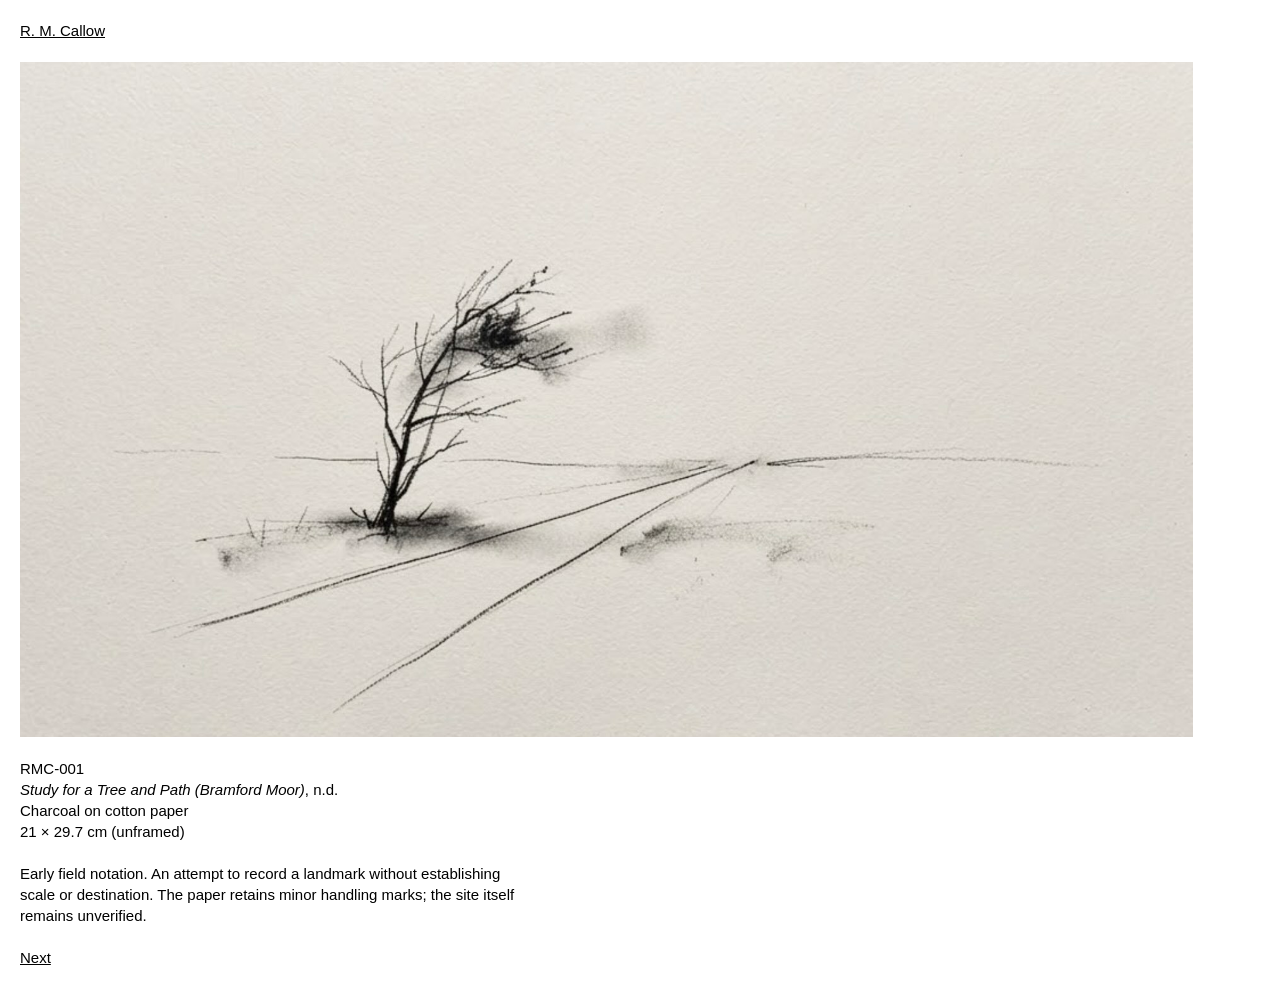
==== works/rmc-001.html @ 1622e3b4 "R. M. Callow — Bramford Moor Archive site Plain static site: index page and one page per work.  Co-A" ====
<!doctype html>
<html lang="en-GB">
<head>
<meta charset="utf-8">
<meta name="viewport" content="width=device-width, initial-scale=1">
<title>RMC-001 Study for a Tree and Path (Bramford Moor) — R. M. Callow</title>
<link rel="stylesheet" href="../styles.css">
</head>
<body class="work">

<p><a href="../index.html">R. M. Callow</a></p>

<p class="plate"><a href="../assets/rmc-001.jpg"><img src="../assets/rmc-001.jpg" alt="Charcoal sketch of a single wind-bent tree beside a path receding toward the horizon." width="1860" height="1070"></a></p>

<p>RMC-001<br>
<i>Study for a Tree and Path (Bramford Moor)</i>, n.d.<br>
Charcoal on cotton paper<br>
21 × 29.7 cm (unframed)</p>

<p>Early field notation. An attempt to record a landmark without establishing scale or destination. The paper retains minor handling marks; the site itself remains unverified.</p>

<p><a href="rmc-004.html">Next</a></p>

</body>
</html>
---- styles.css ----
body {
  margin: 20px;
  max-width: 34em;
  background: #fff;
  color: #000;
  font: 15px/1.4 Helvetica, Arial, sans-serif;
}

h1, h2 {
  margin: 0 0 1.4em;
  font-size: inherit;
  font-weight: normal;
}

h2 { margin-top: 2.8em; }

p { margin: 0 0 1.4em; }

a { color: inherit; }

ul.works {
  margin: 0;
  padding: 0;
  list-style: none;
}

.contact { margin-top: 2.8em; }

.work { max-width: none; }
.work p { max-width: 34em; }

.plate { max-width: none !important; }

.plate img {
  display: block;
  max-width: 100%;
  width: auto;
  height: auto;
  max-height: 75vh;
}
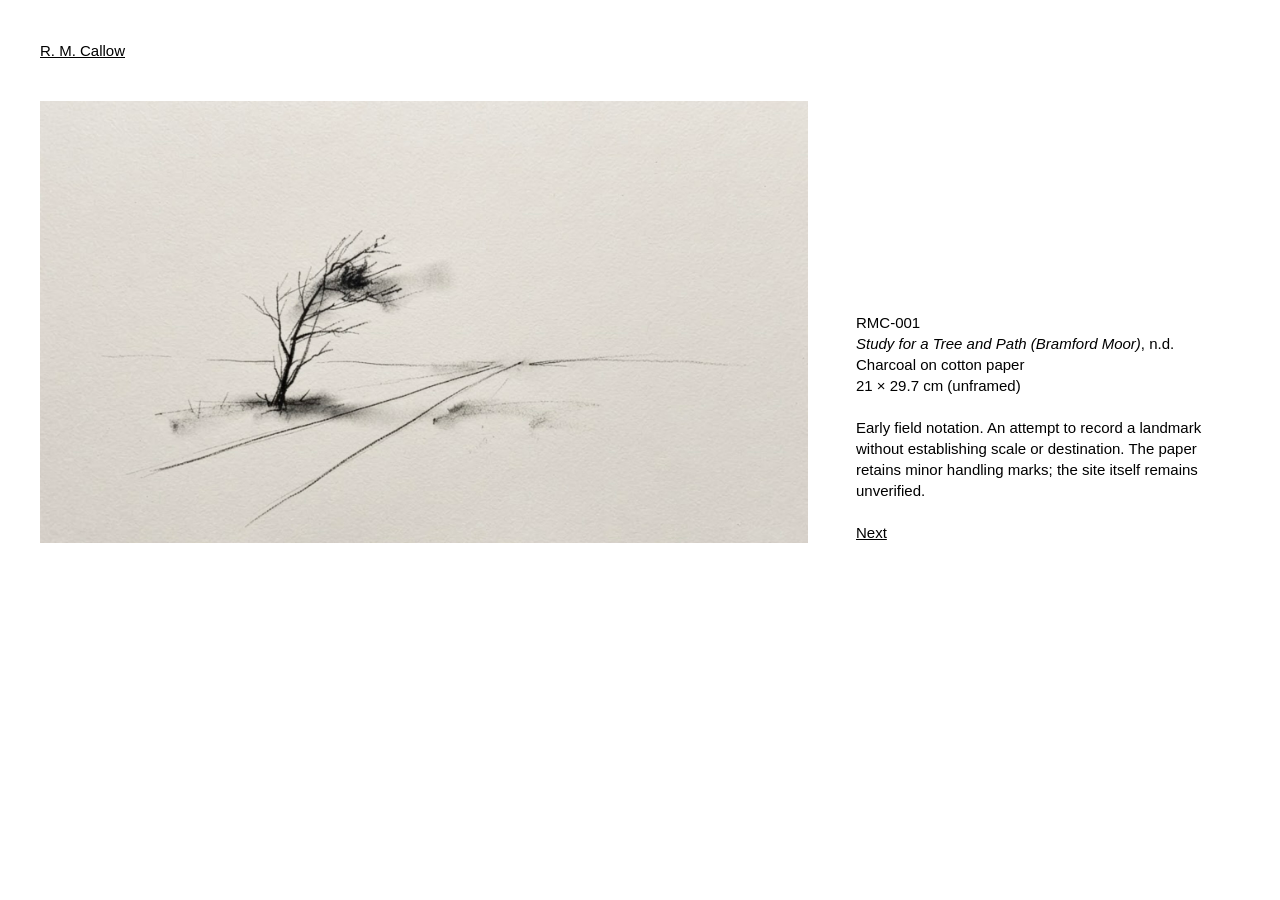
==== commit af0c6d10: "Side-by-side layout: opening image, works thumbnails, captions beside images Co-Authored-By: Claude " ====
--- a/works/rmc-001.html
+++ b/works/rmc-001.html
@@ -7,11 +7,15 @@
 <link rel="stylesheet" href="../styles.css">
 </head>
 <body class="work">
+<div class="page">
 
-<p><a href="../index.html">R. M. Callow</a></p>
+<p class="home"><a href="../index.html">R. M. Callow</a></p>
 
-<p class="plate"><a href="../assets/rmc-001.jpg"><img src="../assets/rmc-001.jpg" alt="Charcoal sketch of a single wind-bent tree beside a path receding toward the horizon." width="1860" height="1070"></a></p>
-
+<div class="piece">
+  <div class="piece-image">
+    <a href="../assets/rmc-001.jpg"><img src="../assets/rmc-001.jpg" alt="Charcoal sketch of a single wind-bent tree beside a path receding toward the horizon." width="1860" height="1070"></a>
+  </div>
+  <div class="piece-text">
 <p>RMC-001<br>
 <i>Study for a Tree and Path (Bramford Moor)</i>, n.d.<br>
 Charcoal on cotton paper<br>
@@ -20,6 +24,9 @@
 <p>Early field notation. An attempt to record a landmark without establishing scale or destination. The paper retains minor handling marks; the site itself remains unverified.</p>
 
 <p><a href="rmc-004.html">Next</a></p>
+  </div>
+</div>
 
+</div>
 </body>
 </html>
--- a/styles.css
+++ b/styles.css
@@ -1,9 +1,14 @@
 body {
-  margin: 20px;
-  max-width: 34em;
+  margin: 0;
   background: #fff;
   color: #000;
   font: 15px/1.4 Helvetica, Arial, sans-serif;
+}
+
+.page {
+  max-width: 1200px;
+  margin: 0 auto;
+  padding: 24px 20px 48px;
 }
 
 h1, h2 {
@@ -12,29 +17,74 @@
   font-weight: normal;
 }
 
-h2 { margin-top: 2.8em; }
-
 p { margin: 0 0 1.4em; }
+p:last-child { margin-bottom: 0; }
 
 a { color: inherit; }
 
-ul.works {
+img {
+  display: block;
+  max-width: 100%;
+  height: auto;
+}
+
+/* Image + text side by side (stacked on phones) */
+.piece {
+  display: grid;
+  gap: 24px;
+}
+
+.piece-text { max-width: 32em; }
+
+.home { margin-bottom: 24px; }
+
+/* Works index: small plates */
+.page > h2 { margin-top: 4.2em; }
+
+.index {
+  display: grid;
+  grid-template-columns: repeat(2, 1fr);
+  gap: 32px 20px;
   margin: 0;
   padding: 0;
   list-style: none;
 }
 
-.contact { margin-top: 2.8em; }
+.index a { text-decoration: none; }
+.index a i { text-decoration: underline; }
 
-.work { max-width: none; }
-.work p { max-width: 34em; }
+.index img {
+  width: 100%;
+  aspect-ratio: 4 / 3;
+  object-fit: contain;
+  object-position: left bottom;
+  margin-bottom: 10px;
+}
 
-.plate { max-width: none !important; }
+.closing { margin-top: 4.2em; }
+.closing h2 { margin-top: 0; }
+.closing .piece-image { display: none; }
 
-.plate img {
-  display: block;
-  max-width: 100%;
-  width: auto;
-  height: auto;
-  max-height: 75vh;
+@media (min-width: 760px) {
+  .page { padding: 40px 40px 64px; }
+
+  .piece {
+    grid-template-columns: 2fr 1fr;
+    gap: 48px;
+    align-items: start;
+  }
+
+  /* Work pages: label sits at the foot of the image, like a wall caption */
+  .work .piece { align-items: end; }
+
+  .work .piece-image img {
+    max-height: calc(100vh - 140px);
+    width: auto;
+  }
+
+  .home { margin-bottom: 40px; }
+
+  .index { grid-template-columns: repeat(4, 1fr); gap: 20px 32px; }
+
+  .closing .piece-image { display: block; }
 }
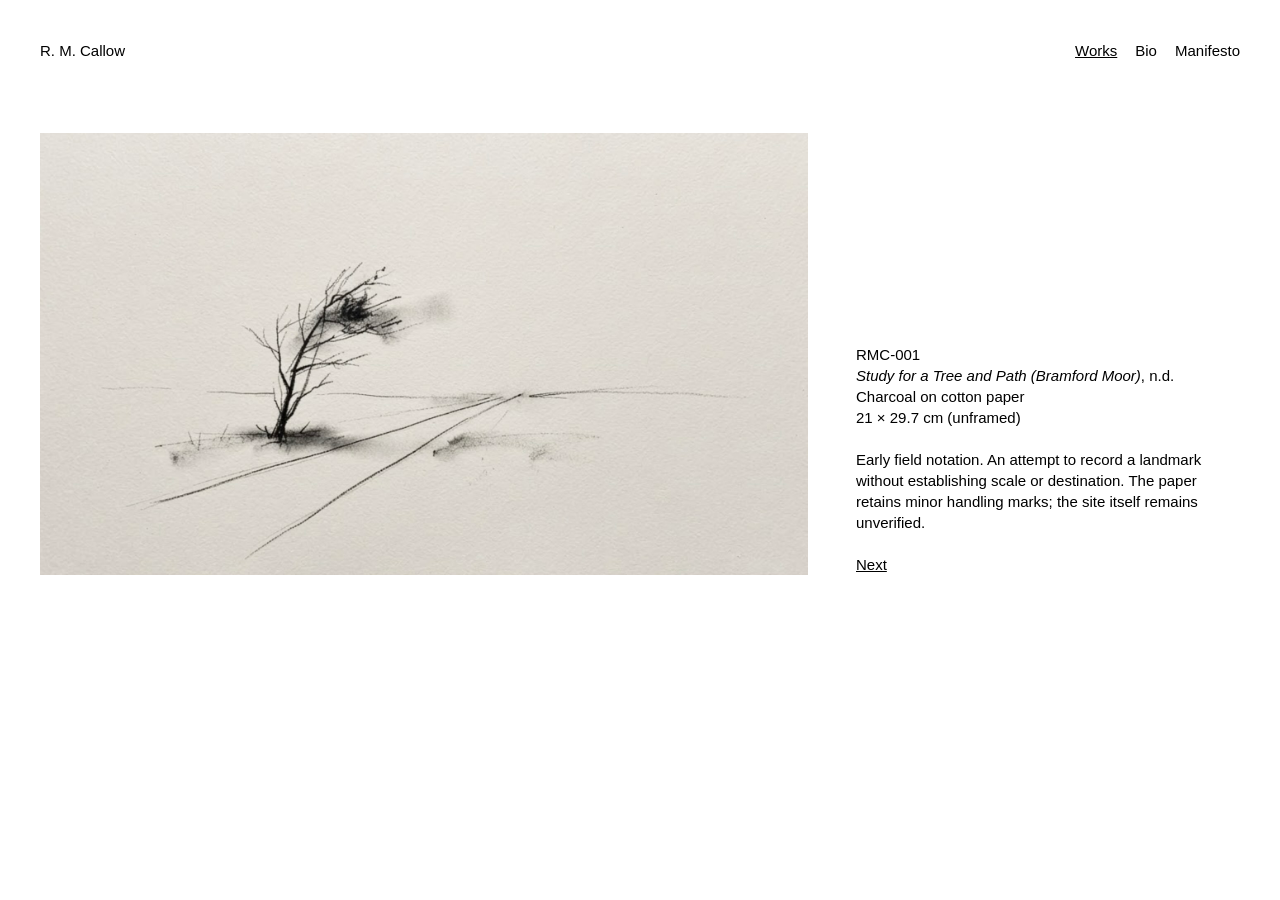
==== commit 8b364de9: "Add Works / Bio / Manifesto tabs, CV and manifesto; avatar moves to Bio Co-Authored-By: Claude Opus " ====
--- a/works/rmc-001.html
+++ b/works/rmc-001.html
@@ -9,7 +9,14 @@
 <body class="work">
 <div class="page">
 
-<p class="home"><a href="../index.html">R. M. Callow</a></p>
+<header class="top">
+  <a class="name" href="../index.html#works">R. M. Callow</a>
+  <nav>
+    <a href="../index.html#works" aria-current="page">Works</a>
+    <a href="../index.html#bio">Bio</a>
+    <a href="../index.html#manifesto">Manifesto</a>
+  </nav>
+</header>
 
 <div class="piece">
   <div class="piece-image">
--- a/styles.css
+++ b/styles.css
@@ -8,7 +8,7 @@
 .page {
   max-width: 1200px;
   margin: 0 auto;
-  padding: 24px 20px 48px;
+  padding: 24px 20px 32px;
 }
 
 h1, h2 {
@@ -28,18 +28,40 @@
   height: auto;
 }
 
-/* Image + text side by side (stacked on phones) */
-.piece {
-  display: grid;
-  gap: 24px;
+.visually-hidden {
+  position: absolute;
+  width: 1px;
+  height: 1px;
+  overflow: hidden;
+  clip-path: inset(50%);
+  white-space: nowrap;
 }
 
-.piece-text { max-width: 32em; }
+/* Header + tabs */
+.top {
+  display: flex;
+  justify-content: space-between;
+  align-items: baseline;
+  gap: 1em;
+  margin-bottom: 48px;
+}
 
-.home { margin-bottom: 24px; }
+.top a { text-decoration: none; }
 
-/* Works index: small plates */
-.page > h2 { margin-top: 4.2em; }
+.top nav {
+  display: flex;
+  gap: 1.2em;
+}
+
+.top nav a[aria-current="page"] { text-decoration: underline; }
+
+/* Without JS every section stays visible, one after another */
+html:not(.js) .view + .view { margin-top: 4.2em; }
+
+/* Works */
+.intro { max-width: 32em; }
+
+.intro + h2 { margin-top: 3.5em; }
 
 .index {
   display: grid;
@@ -61,30 +83,95 @@
   margin-bottom: 10px;
 }
 
-.closing { margin-top: 4.2em; }
-.closing h2 { margin-top: 0; }
-.closing .piece-image { display: none; }
+/* Bio */
+.bio {
+  display: grid;
+  gap: 32px;
+}
+
+.portrait { margin: 0; max-width: 160px; }
+
+.portrait img {
+  width: 160px;
+  height: 160px;
+  object-fit: cover;
+  filter: grayscale(20%) contrast(105%);
+}
+
+.portrait figcaption {
+  margin-top: 8px;
+  font-size: 12px;
+  line-height: 1.4;
+}
+
+.cv { max-width: 36em; }
+
+.cv h2 { margin: 2.8em 0 1em; }
+
+.cv table { border-collapse: collapse; }
+
+.cv td {
+  padding: 0 0 0.6em;
+  vertical-align: top;
+}
+
+.cv td:first-child { padding-right: 1.6em; }
+
+/* Manifesto */
+.text { max-width: 36em; }
+
+.text ol {
+  margin: 0;
+  padding-left: 1.6em;
+}
+
+.text li { margin-bottom: 0.8em; }
+
+.text h2 { margin-top: 3.5em; }
+
+/* Footer */
+.foot {
+  display: grid;
+  gap: 1em;
+  margin-top: 96px;
+  font-size: 12px;
+}
+
+/* Work pages: image + caption side by side */
+.piece {
+  display: grid;
+  gap: 24px;
+}
+
+.piece-text { max-width: 32em; }
 
 @media (min-width: 760px) {
-  .page { padding: 40px 40px 64px; }
+  .page { padding: 40px 40px 40px; }
+
+  .top { margin-bottom: 72px; }
+
+  .index { grid-template-columns: repeat(4, 1fr); gap: 20px 32px; }
+
+  .bio {
+    grid-template-columns: 200px minmax(0, 1fr);
+    gap: 48px;
+  }
+
+  .foot {
+    grid-template-columns: 1fr auto;
+    align-items: end;
+  }
+
+  .foot p:last-child { text-align: right; }
 
   .piece {
     grid-template-columns: 2fr 1fr;
     gap: 48px;
-    align-items: start;
+    align-items: end;
   }
 
-  /* Work pages: label sits at the foot of the image, like a wall caption */
-  .work .piece { align-items: end; }
-
-  .work .piece-image img {
-    max-height: calc(100vh - 140px);
+  .piece-image img {
+    max-height: calc(100vh - 180px);
     width: auto;
   }
-
-  .home { margin-bottom: 40px; }
-
-  .index { grid-template-columns: repeat(4, 1fr); gap: 20px 32px; }
-
-  .closing .piece-image { display: block; }
 }
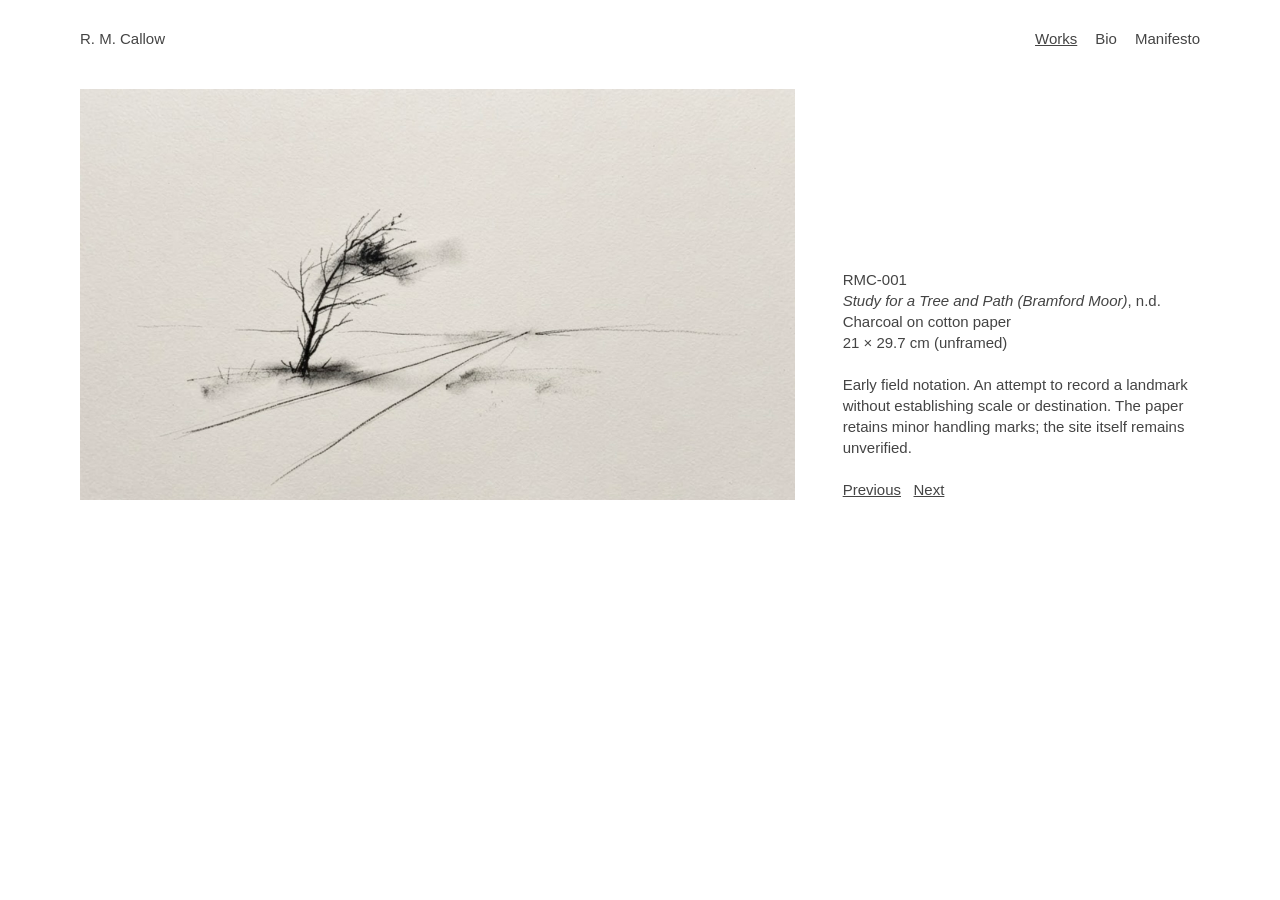
==== commit 0e051e0a: "Full-screen portrait home, swipe between works, softer grey text Co-Authored-By: Claude Opus 5.5 <no" ====
--- a/works/rmc-001.html
+++ b/works/rmc-001.html
@@ -10,7 +10,7 @@
 <div class="page">
 
 <header class="top">
-  <a class="name" href="../index.html#works">R. M. Callow</a>
+  <a class="name" href="../index.html">R. M. Callow</a>
   <nav>
     <a href="../index.html#works" aria-current="page">Works</a>
     <a href="../index.html#bio">Bio</a>
@@ -30,10 +30,12 @@
 
 <p>Early field notation. An attempt to record a landmark without establishing scale or destination. The paper retains minor handling marks; the site itself remains unverified.</p>
 
-<p><a href="rmc-004.html">Next</a></p>
+<p><a href="rmc-012.html" rel="prev">Previous</a> &nbsp; <a href="rmc-004.html" rel="next">Next</a></p>
   </div>
 </div>
 
 </div>
+<script src="../swipe.js"></script>
+<script data-goatcounter="https://rmcallow.goatcounter.com/count" async src="https://gc.zgo.at/count.js"></script>
 </body>
 </html>
--- a/styles.css
+++ b/styles.css
@@ -1,7 +1,7 @@
 body {
   margin: 0;
   background: #fff;
-  color: #000;
+  color: #444; /* soft dark grey instead of black */
   font: 15px/1.4 Helvetica, Arial, sans-serif;
 }
 
@@ -63,14 +63,22 @@
 
 .intro + h2 { margin-top: 3.5em; }
 
+/* Phones: one work per screen, swipe sideways (next one peeks in) */
 .index {
   display: grid;
-  grid-template-columns: repeat(2, 1fr);
-  gap: 32px 20px;
-  margin: 0;
-  padding: 0;
+  grid-auto-flow: column;
+  grid-auto-columns: 82%;
+  gap: 16px;
+  margin: 0 -20px;
+  padding: 0 20px;
   list-style: none;
-}
+  overflow-x: auto;
+  scroll-snap-type: x mandatory;
+  scroll-padding-inline: 20px;
+  overscroll-behavior-x: contain;
+}
+
+.index li { scroll-snap-align: start; }
 
 .index a { text-decoration: none; }
 .index a i { text-decoration: underline; }
@@ -83,27 +91,49 @@
   margin-bottom: 10px;
 }
 
-/* Bio */
-.bio {
-  display: grid;
-  gap: 32px;
-}
-
-.portrait { margin: 0; max-width: 160px; }
-
-.portrait img {
-  width: 160px;
-  height: 160px;
-  object-fit: cover;
+/* Home: the blurred portrait fills the whole window, click anywhere to enter */
+.home-image { display: block; }
+
+.home-image img {
+  width: 100%;
+  opacity: 0.75;
   filter: grayscale(20%) contrast(105%);
 }
 
-.portrait figcaption {
+.home-caption {
   margin-top: 8px;
   font-size: 12px;
-  line-height: 1.4;
-}
-
+  color: #767676;
+}
+
+.js .home {
+  position: fixed;
+  inset: 0;
+  z-index: 0;
+}
+
+.js .home-image,
+.js .home-image img {
+  width: 100%;
+  height: 100%;
+  object-fit: cover;
+}
+
+.js .home-caption {
+  position: absolute;
+  left: 20px;
+  bottom: 20px;
+  margin: 0;
+}
+
+.top {
+  position: relative;
+  z-index: 1;
+}
+
+.is-home .foot { display: none; }
+
+/* Bio */
 .cv { max-width: 36em; }
 
 .cv h2 { margin: 2.8em 0 1em; }
@@ -135,6 +165,7 @@
   gap: 1em;
   margin-top: 96px;
   font-size: 12px;
+  color: #767676;
 }
 
 /* Work pages: image + caption side by side */
@@ -146,20 +177,51 @@
 .piece-text { max-width: 32em; }
 
 @media (min-width: 760px) {
-  .page { padding: 40px 40px 40px; }
-
-  .top { margin-bottom: 72px; }
-
-  .index { grid-template-columns: repeat(4, 1fr); gap: 20px 32px; }
-
-  .bio {
-    grid-template-columns: 200px minmax(0, 1fr);
-    gap: 48px;
+  /* Fit one screen: footer sits at the bottom of the window, spacing kept tight */
+  .page {
+    padding: 28px 40px;
+    min-height: 100vh;
+    min-height: 100dvh;
+    box-sizing: border-box;
+    display: flex;
+    flex-direction: column;
+  }
+
+  main { flex: 1; }
+
+  .top { margin-bottom: 40px; }
+
+  .intro { max-width: 40em; }
+
+  .intro + h2 { margin-top: 2.2em; }
+
+  .page h2 { margin-bottom: 1em; }
+
+  .index {
+    grid-auto-flow: row;
+    grid-template-columns: repeat(4, 1fr);
+    gap: 20px 32px;
+    margin: 0;
+    padding: 0;
+    overflow: visible;
+  }
+
+  .index img { aspect-ratio: 3 / 2; }
+
+  .cv h2 { margin: 2em 0 0.8em; }
+
+  .text h2 { margin-top: 2.2em; }
+
+  /* line up with the page content (max 1200 px, centred) */
+  .js .home-caption {
+    left: calc(max(0px, (100vw - 1200px) / 2) + 40px);
+    bottom: 28px;
   }
 
   .foot {
     grid-template-columns: 1fr auto;
     align-items: end;
+    margin-top: 40px;
   }
 
   .foot p:last-child { text-align: right; }
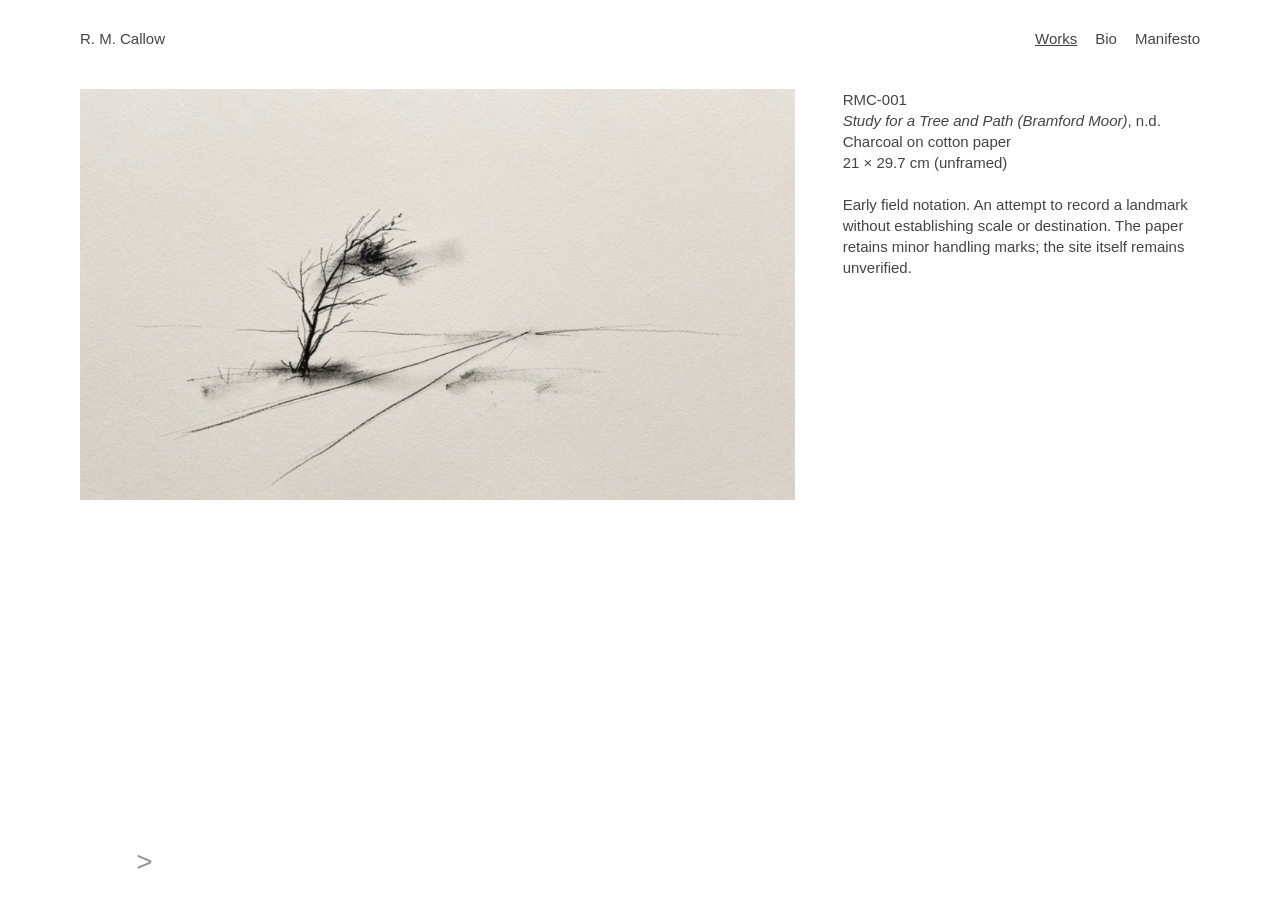
==== commit b2d37488: "Works open directly one per page with fixed grey < > arrows; artist statement moves to Bio Co-Author" ====
--- a/works/rmc-001.html
+++ b/works/rmc-001.html
@@ -12,7 +12,7 @@
 <header class="top">
   <a class="name" href="../index.html">R. M. Callow</a>
   <nav>
-    <a href="../index.html#works" aria-current="page">Works</a>
+    <a href="rmc-001.html" aria-current="page">Works</a>
     <a href="../index.html#bio">Bio</a>
     <a href="../index.html#manifesto">Manifesto</a>
   </nav>
@@ -21,6 +21,7 @@
 <div class="piece">
   <div class="piece-image">
     <a href="../assets/rmc-001.jpg"><img src="../assets/rmc-001.jpg" alt="Charcoal sketch of a single wind-bent tree beside a path receding toward the horizon." width="1860" height="1070"></a>
+    <nav class="pager" aria-label="Works"><span class="pager-gap" aria-hidden="true">&lt;</span><a href="rmc-004.html" rel="next" aria-label="Next work">&gt;</a></nav>
   </div>
   <div class="piece-text">
 <p>RMC-001<br>
@@ -29,8 +30,6 @@
 21 × 29.7 cm (unframed)</p>
 
 <p>Early field notation. An attempt to record a landmark without establishing scale or destination. The paper retains minor handling marks; the site itself remains unverified.</p>
-
-<p><a href="rmc-012.html" rel="prev">Previous</a> &nbsp; <a href="rmc-004.html" rel="next">Next</a></p>
   </div>
 </div>
 
--- a/styles.css
+++ b/styles.css
@@ -58,39 +58,6 @@
 /* Without JS every section stays visible, one after another */
 html:not(.js) .view + .view { margin-top: 4.2em; }
 
-/* Works */
-.intro { max-width: 32em; }
-
-.intro + h2 { margin-top: 3.5em; }
-
-/* Phones: one work per screen, swipe sideways (next one peeks in) */
-.index {
-  display: grid;
-  grid-auto-flow: column;
-  grid-auto-columns: 82%;
-  gap: 16px;
-  margin: 0 -20px;
-  padding: 0 20px;
-  list-style: none;
-  overflow-x: auto;
-  scroll-snap-type: x mandatory;
-  scroll-padding-inline: 20px;
-  overscroll-behavior-x: contain;
-}
-
-.index li { scroll-snap-align: start; }
-
-.index a { text-decoration: none; }
-.index a i { text-decoration: underline; }
-
-.index img {
-  width: 100%;
-  aspect-ratio: 4 / 3;
-  object-fit: contain;
-  object-position: left bottom;
-  margin-bottom: 10px;
-}
-
 /* Home: the blurred portrait fills the whole window, click anywhere to enter */
 .home-image { display: block; }
 
@@ -133,10 +100,17 @@
 
 .is-home .foot { display: none; }
 
-/* Bio */
+/* Bio: statement, then CV (side by side on desktop) */
+.bio {
+  display: grid;
+  gap: 2.8em;
+}
+
+.statement,
 .cv { max-width: 36em; }
 
 .cv h2 { margin: 2.8em 0 1em; }
+.cv h2:first-child { margin-top: 0; }
 
 .cv table { border-collapse: collapse; }
 
@@ -175,6 +149,26 @@
 }
 
 .piece-text { max-width: 32em; }
+
+/* Previous / next work: grey < >. Phones: right under the image.
+   Desktop: pinned to the same spot in the window on every work page,
+   so clicking through never means hunting for the arrow. */
+.pager {
+  display: flex;
+  gap: 16px;
+  margin: 12px 0 0 -12px;
+  font-size: 28px;
+  line-height: 1;
+  color: #949494;
+}
+
+.pager a,
+.pager-gap {
+  padding: 8px 12px;
+  text-decoration: none;
+}
+
+.pager-gap { visibility: hidden; }
 
 @media (min-width: 760px) {
   /* Fit one screen: footer sits at the bottom of the window, spacing kept tight */
@@ -191,26 +185,16 @@
 
   .top { margin-bottom: 40px; }
 
-  .intro { max-width: 40em; }
-
-  .intro + h2 { margin-top: 2.2em; }
-
   .page h2 { margin-bottom: 1em; }
 
-  .index {
-    grid-auto-flow: row;
-    grid-template-columns: repeat(4, 1fr);
-    gap: 20px 32px;
-    margin: 0;
-    padding: 0;
-    overflow: visible;
-  }
-
-  .index img { aspect-ratio: 3 / 2; }
-
   .cv h2 { margin: 2em 0 0.8em; }
 
   .text h2 { margin-top: 2.2em; }
+
+  .bio {
+    grid-template-columns: 1fr 1fr;
+    gap: 64px;
+  }
 
   /* line up with the page content (max 1200 px, centred) */
   .js .home-caption {
@@ -229,11 +213,18 @@
   .piece {
     grid-template-columns: 2fr 1fr;
     gap: 48px;
-    align-items: end;
+    align-items: start;
   }
 
   .piece-image img {
     max-height: calc(100vh - 180px);
     width: auto;
   }
-}
+
+  .pager {
+    position: fixed;
+    left: calc(max(0px, (100vw - 1200px) / 2) + 40px - 12px);
+    bottom: 16px;
+    margin: 0;
+  }
+}
